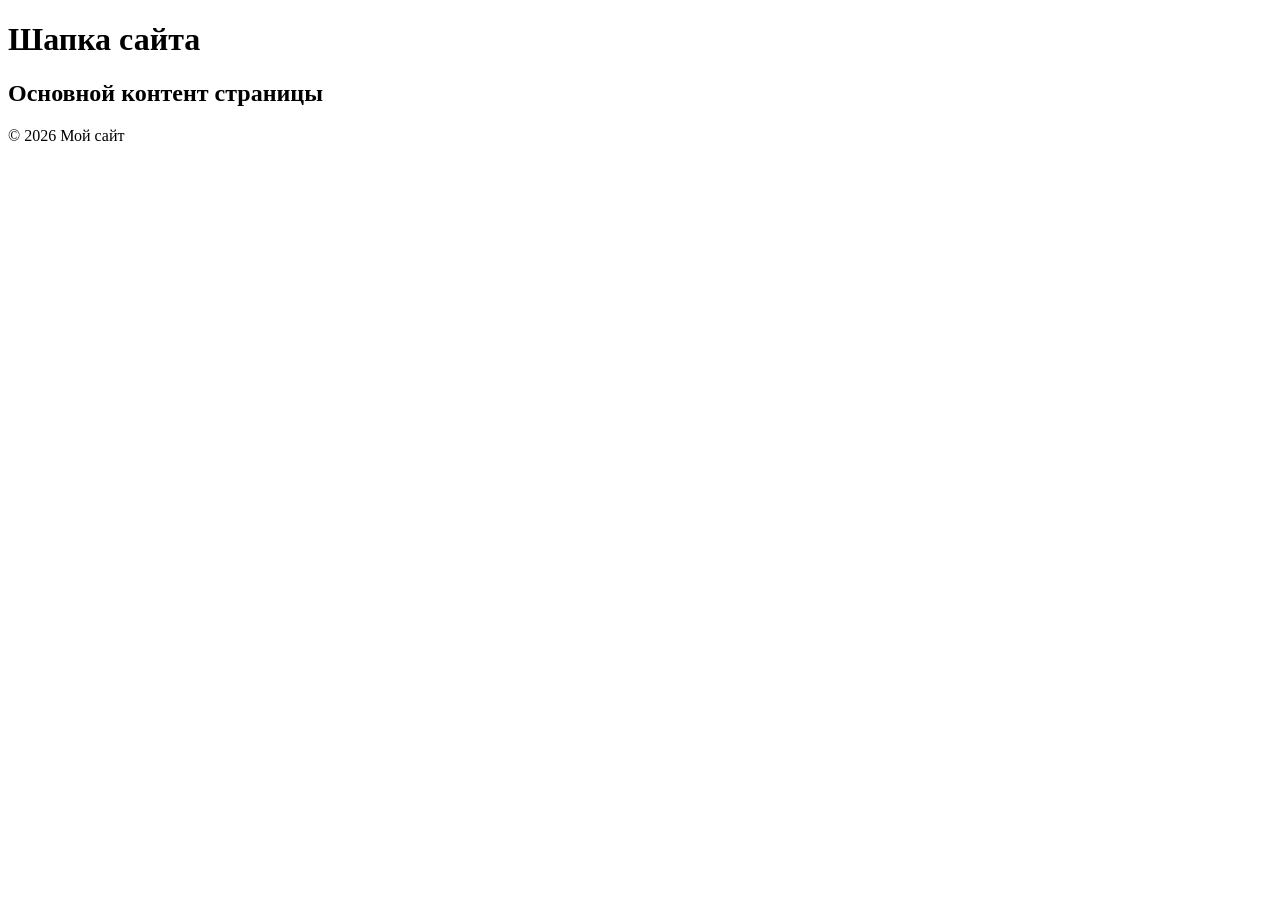
==== index.html @ 377ae815 "добавил базовую разметку для simple и index файлов" ====
<!DOCTYPE html>
<html>
<head>
    <title>Главная страница учебного проекта</title>
</head>
<body>

    <header>
        <h1>Шапка сайта</h1>
    </header>

    <main>
        <h2>Основной контент страницы</h2>
    </main>

    <footer>
        <p>&copy; 2026 Мой сайт</p>
    </footer>

</body>
</html>
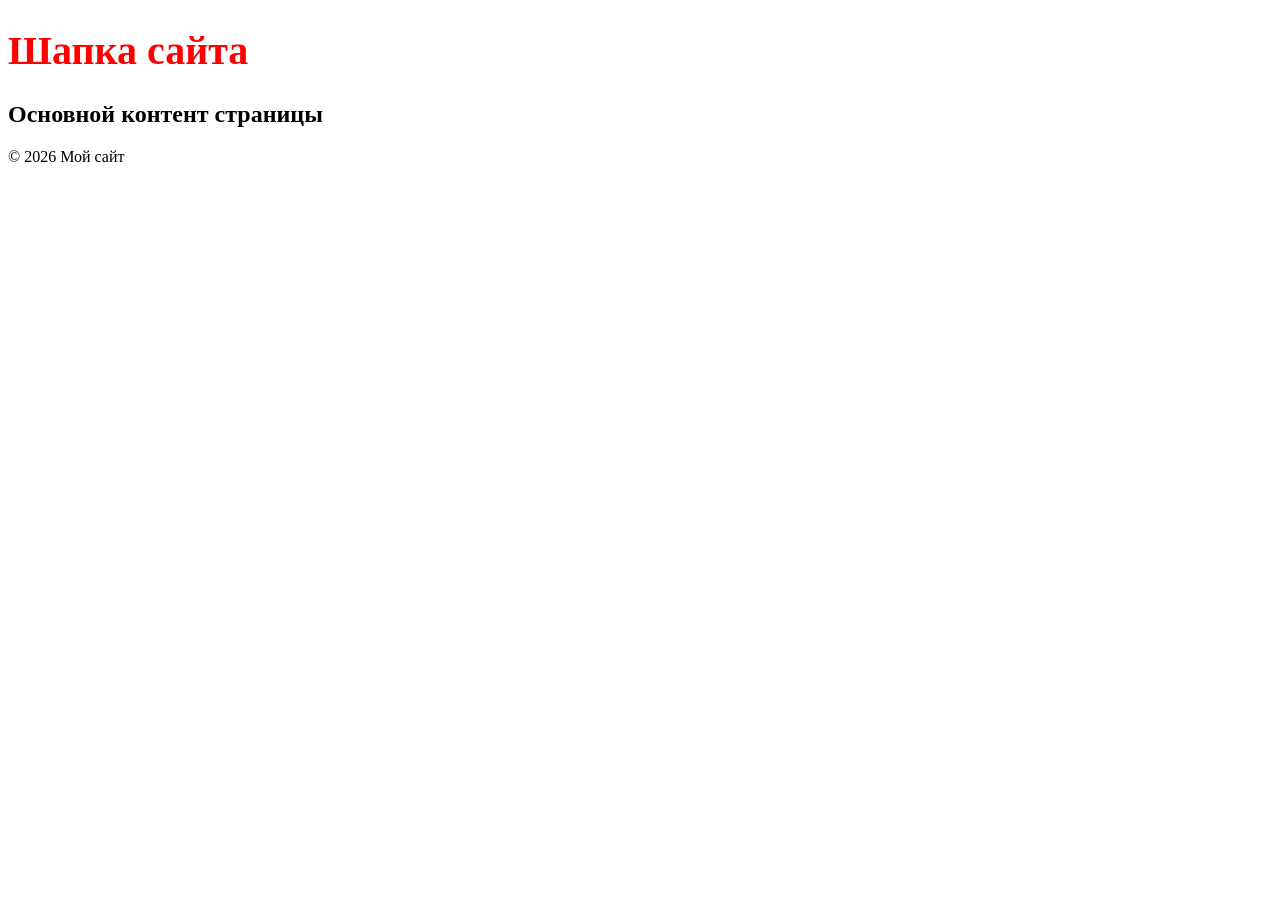
==== commit 06539db2: "added bem classes and styles for page" ====
--- a/index.html
+++ b/index.html
@@ -2,19 +2,20 @@
 <html>
 <head>
     <title>Главная страница учебного проекта</title>
+    <link rel="stylesheet" href="styles/styles.css">
 </head>
-<body>
+<body class="page">
 
-    <header>
-        <h1>Шапка сайта</h1>
+    <header class="page__header">
+        <h1 class="page__title">Шапка сайта</h1>
     </header>
 
-    <main>
-        <h2>Основной контент страницы</h2>
+    <main class="page__main">
+        <h2 class="page__subtitle">Основной контент страницы</h2>
     </main>
 
-    <footer>
-        <p>&copy; 2026 Мой сайт</p>
+    <footer class="page__footer">
+        <p class="page__copy">&copy; 2026 Мой сайт</p>
     </footer>
 
 </body>
--- a/styles/styles.css
+++ b/styles/styles.css
@@ -0,0 +1,5 @@
+.page__title {
+    color: red;
+    font-size: 40px;
+    font-weight: bold;
+}
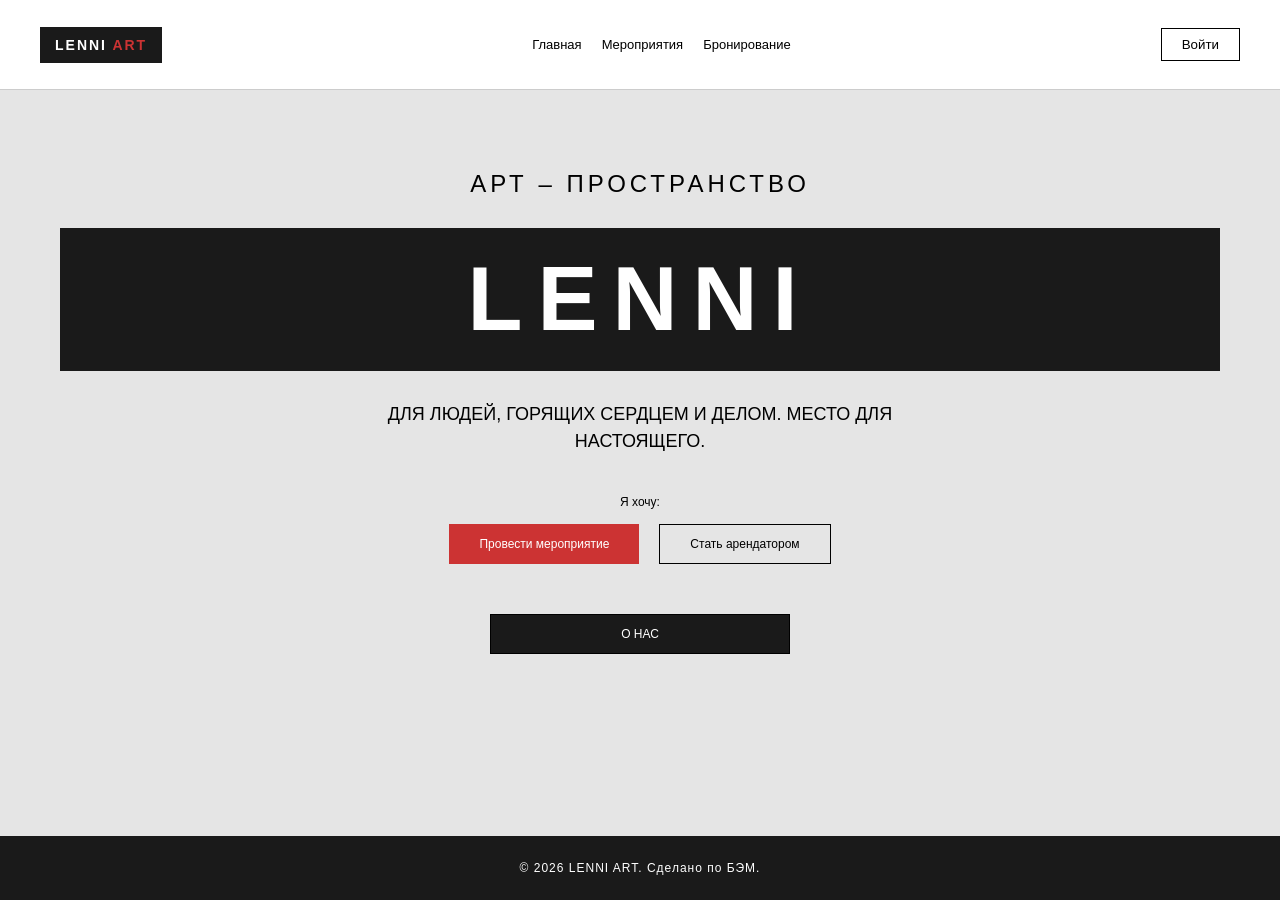
==== commit 15ed14e4: "Добавил страницы мероприятий и бронирования, прижал футер через flex, настроил grid-сетку для формы " ====
--- a/index.html
+++ b/index.html
@@ -1,22 +1,45 @@
 <!DOCTYPE html>
-<html>
+<html lang="ru">
 <head>
-    <title>Главная страница учебного проекта</title>
-    <link rel="stylesheet" href="styles/styles.css">
+  <meta charset="UTF-8">
+  <meta name="viewport" content="width=device-width, initial-scale=1.0">
+  <title>LENNI ART — Главная</title>
+  <link rel="stylesheet" href="styles/styles.css">
 </head>
 <body class="page">
 
-    <header class="page__header">
-        <h1 class="page__title">Шапка сайта</h1>
-    </header>
+  <!-- Шапка сайта -->
+  <header class="header">
+    <div class="header__logo">LENNI <span class="header__logo-red">ART</span></div>
+    <nav class="header__nav">
+      <a class="header__link" href="index.html">Главная</a>
+      <a class="header__link" href="events.html">Мероприятия</a>
+      <a class="header__link" href="event.html">Бронирование</a>
+    </nav>
+    <button class="header__button">Войти</button>
+  </header>
 
-    <main class="page__main">
-        <h2 class="page__subtitle">Основной контент страницы</h2>
-    </main>
+  <!-- Контент главной страницы -->
+  <main class="page__main">
+    <section class="promo">
+      <div class="promo__subtitle">Арт – пространство</div>
+      <h1 class="promo__big-title">LENNI</h1>
+      <p class="promo__description">Для людей, горящих сердцем и делом. Место для настоящего.</p>
+      
+      <div class="promo__action-text">Я хочу:</div>
+      <div class="promo__buttons">
+        <button class="btn btn--red">Провести мероприятие</button>
+        <button class="btn btn--white">Стать арендатором</button>
+      </div>
 
-    <footer class="page__footer">
-        <p class="page__copy">&copy; 2026 Мой сайт</p>
-    </footer>
+      <button class="btn btn--black">О НАС</button>
+    </section>
+  </main>
+
+  <!-- Футер сайта -->
+  <footer class="footer">
+    <p class="footer__text">&copy; 2026 LENNI ART. Сделано по БЭМ.</p>
+  </footer>
 
 </body>
-</html>+</html>
--- a/styles/styles.css
+++ b/styles/styles.css
@@ -1,5 +1,309 @@
-.page__title {
-    color: red;
-    font-size: 40px;
-    font-weight: bold;
-}+
+/* 1. Прижатие футера     */
+
+html {
+  height: 100%;
+}
+
+.page {
+  margin: 0;
+  padding: 0;
+  font-family: 'Trebuchet MS', 'Arial Black', sans-serif; 
+  background-color: #e5e5e5;
+  color: #000000;
+  display: flex;
+  flex-direction: column;
+  min-height: 100%;
+}
+
+/* Фиксирование шапки сайта  */
+
+.header {
+  position: fixed;
+  top: 0;
+  left: 0;
+  width: 100%;
+  height: 90px;
+  background-color: #ffffff;
+  display: flex;
+  justify-content: space-between;
+  align-items: center;
+  padding: 0 40px;
+  box-sizing: border-box;
+  border-bottom: 1px solid #ccc;
+  z-index: 100;
+}
+
+.header__logo {
+  background-color: #1a1a1a;
+  color: #ffffff;
+  padding: 10px 15px;
+  font-weight: bold;
+  letter-spacing: 2px;
+  font-size: 14px;
+}
+
+.header__logo-red {
+  color: #cc3333;
+}
+
+.header__nav {
+  display: flex;
+  gap: 20px;
+}
+
+.header__link {
+  color: #000000;
+  text-decoration: none;
+  font-size: 13px;
+}
+
+.header__link:hover {
+  text-decoration: underline;
+}
+
+.header__button {
+  background: none;
+  border: 1px solid #000000;
+  padding: 8px 20px;
+  cursor: pointer;
+  font-family: inherit;
+}
+
+
+.page__main {
+  flex-grow: 1; 
+  max-width: 1200px;
+  width: 100%;
+  margin: 90px auto 0 auto; 
+  padding: 40px 20px;
+  box-sizing: border-box;
+  text-align: center;
+}
+
+/* Стили элементов главной страницы  */
+.promo__subtitle {
+  font-size: 24px;
+  letter-spacing: 4px;
+  margin-top: 40px;
+  text-transform: uppercase;
+}
+
+.promo__big-title {
+  background-color: #1a1a1a;
+  color: #ffffff;
+  font-size: 90px;
+  letter-spacing: 15px;
+  padding: 20px 0;
+  margin: 30px 0;
+}
+
+.promo__description {
+  font-size: 18px;
+  line-height: 1.5;
+  max-width: 600px;
+  margin: 0 auto 40px auto;
+  text-transform: uppercase;
+}
+
+.promo__action-text {
+  font-size: 12px;
+  margin-bottom: 15px;
+}
+
+.promo__buttons {
+  display: flex;
+  justify-content: center;
+  gap: 20px;
+  margin-bottom: 50px;
+}
+
+.btn {
+  padding: 12px 30px;
+  font-family: inherit;
+  font-size: 12px;
+  cursor: pointer;
+  border: 1px solid #000000;
+}
+
+.btn--red {
+  background-color: #cc3333;
+  color: #ffffff;
+  border: none;
+}
+
+.btn--white {
+  background-color: transparent;
+}
+
+.btn--black {
+  background-color: #1a1a1a;
+  color: #ffffff;
+  width: 300px;
+}
+
+/* Страница с мироприятиями     */
+
+.events-title {
+  display: inline-block;
+  background-color: #1a1a1a;
+  color: #ffffff;
+  padding: 10px 40px;
+  font-size: 14px;
+  letter-spacing: 2px;
+  text-transform: uppercase;
+  margin-bottom: 50px;
+}
+
+.events-container {
+  display: flex;
+  justify-content: space-between;
+  gap: 30px;
+  margin-bottom: 40px;
+}
+
+.event-card {
+  flex: 1;
+  display: flex;
+  flex-direction: column;
+  text-align: left;
+}
+
+.event-card__image {
+  width: 100%;
+  height: auto;
+  aspect-ratio: 1 / 1;
+  object-fit: cover;
+  margin-bottom: 20px;
+  background-color: #ccc; /* Заглушка. если нет картинок */
+}
+
+.event-card__title {
+  font-size: 16px;
+  font-weight: bold;
+  margin: 0 0 10px 0;
+  line-height: 1.3;
+  /* Добавляем плавность для цвета и размера */
+  transition: color 0.2s ease-in-out, font-size 0.2s ease-in-out; 
+}
+
+.event-card__text {
+  font-size: 13px;
+  line-height: 1.4;
+  color: #333333;
+  margin: 0 0 15px 0;
+  flex-grow: 1;
+}
+
+.event-card__date {
+  font-size: 12px;
+  color: #777777;
+}
+
+/* При наведении мышки на карточку её заголовок краснеет и увеличивается */
+.event-card:hover .event-card__title {
+  color: #cc3333;
+  font-size: 18px; /* Сделали чуть больше базовых 16px */
+}
+
+
+.events-controls {
+  display: flex;
+  justify-content: center;
+  align-items: center;
+  position: relative;
+  margin-top: 30px;
+}
+
+.pagination {
+  display: flex;
+  align-items: center;
+  gap: 15px;
+}
+
+.pagination__arrow {
+  background: none;
+  border: none;
+  font-size: 24px;
+  cursor: pointer;
+  padding: 0;
+}
+
+.pagination__dots {
+  font-size: 14px;
+  color: #999999;
+  letter-spacing: 2px;
+}
+
+.events-controls__all {
+  position: absolute;
+  right: 0;
+  color: #000000;
+  text-decoration: none;
+  font-size: 13px;
+}
+
+.events-controls__all:hover {
+  text-decoration: underline;
+}
+
+/* Сетка GridLayout для брони  */
+
+.booking-section-title {
+  font-size: 24px;
+  text-transform: uppercase;
+  letter-spacing: 2px;
+  margin-bottom: 30px;
+}
+
+.booking-grid {
+  display: grid;
+  grid-template-columns: repeat(2, 1fr); 
+  gap: 20px;
+  max-width: 600px;
+  margin: 0 auto 40px auto;
+  background-color: #ffffff;
+  padding: 30px;
+  border: 1px solid #1a1a1a;
+  text-align: left;
+  box-sizing: border-box;
+}
+
+.booking-grid__field {
+  display: flex;
+  flex-direction: column;
+}
+
+.booking-grid__field--full {
+  grid-column: span 2; 
+}
+
+.booking-grid__label {
+  font-size: 12px;
+  margin-bottom: 5px;
+  text-transform: uppercase;
+  letter-spacing: 1px;
+}
+
+.booking-grid__input {
+  padding: 12px;
+  border: 1px solid #1a1a1a;
+  font-family: inherit;
+  font-size: 14px;
+}
+
+/* Общий футер всех страниц  */
+
+.footer {
+  background-color: #1a1a1a;
+  color: #ffffff;
+  padding: 25px 0;
+  text-align: center;
+  width: 100%;
+}
+
+.footer__text {
+  margin: 0;
+  font-size: 12px;
+  letter-spacing: 1px;
+}
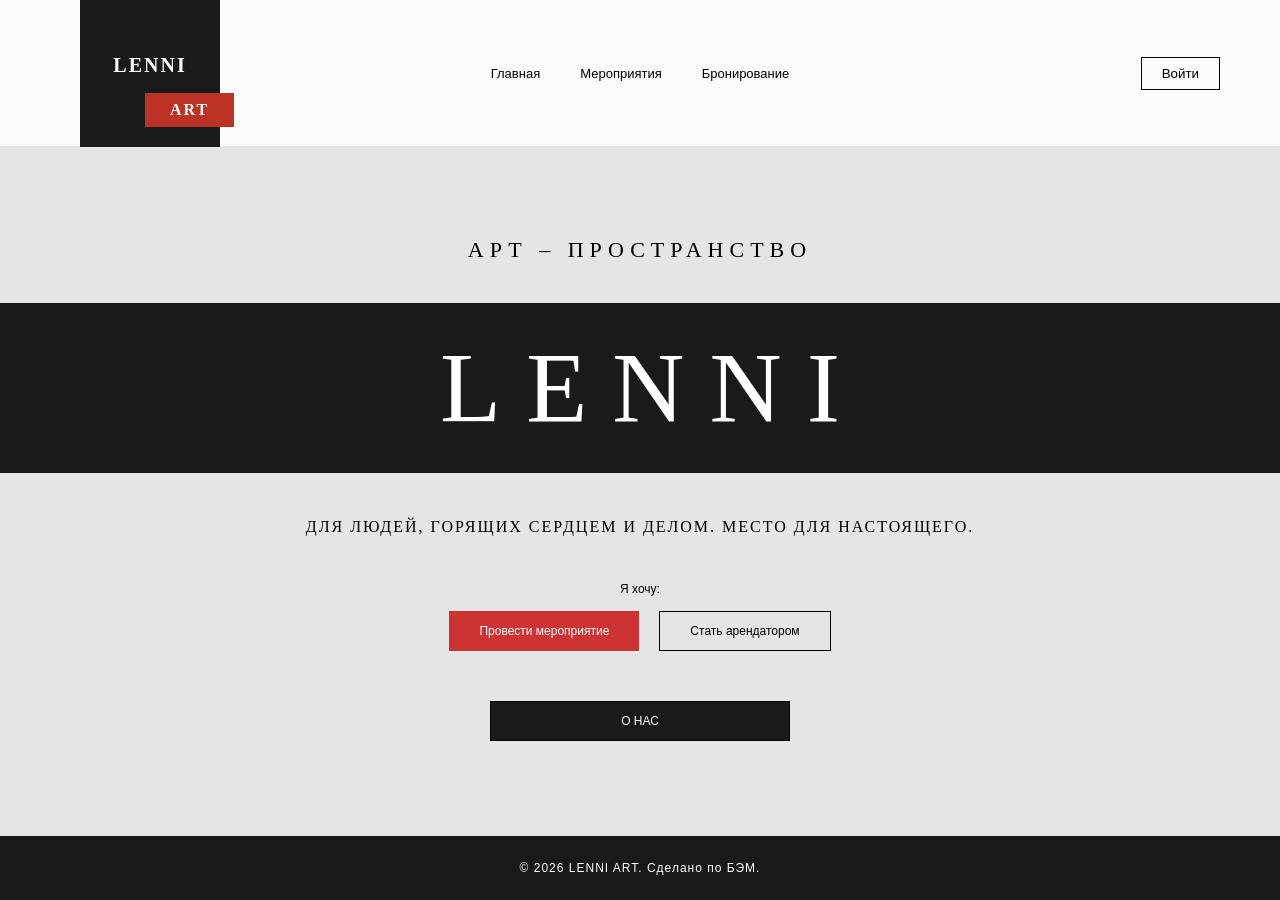
==== commit a473c138: "скопипастить шаблон с Pixso lenni art не получилось, но сайт стал более похожим" ====
--- a/index.html
+++ b/index.html
@@ -10,28 +10,32 @@
 
   <!-- Шапка сайта -->
   <header class="header">
-    <div class="header__logo">LENNI <span class="header__logo-red">ART</span></div>
+    <div class="header__logo">
+      <span class="header__logo-text">LENNI</span>
+      <span class="header__logo-box-red">ART</span>
+    </div>
+    
     <nav class="header__nav">
       <a class="header__link" href="index.html">Главная</a>
       <a class="header__link" href="events.html">Мероприятия</a>
       <a class="header__link" href="event.html">Бронирование</a>
     </nav>
+    
     <button class="header__button">Войти</button>
   </header>
 
+
   <!-- Контент главной страницы -->
-  <main class="page__main">
+   <main class="page__main">
     <section class="promo">
-      <div class="promo__subtitle">Арт – пространство</div>
-      <h1 class="promo__big-title">LENNI</h1>
+      <p class="promo__subtitle">Арт – Пространство</p>
+     <h1 class="promo__big-title">LENNI</h1>
       <p class="promo__description">Для людей, горящих сердцем и делом. Место для настоящего.</p>
-      
       <div class="promo__action-text">Я хочу:</div>
       <div class="promo__buttons">
         <button class="btn btn--red">Провести мероприятие</button>
         <button class="btn btn--white">Стать арендатором</button>
       </div>
-
       <button class="btn btn--black">О НАС</button>
     </section>
   </main>
@@ -41,5 +45,15 @@
     <p class="footer__text">&copy; 2026 LENNI ART. Сделано по БЭМ.</p>
   </footer>
 
+  <script>
+    // Бегущая строка //
+    let marqueeText = "LENNI ART — Главная — ";
+
+    setInterval(() => {
+      marqueeText = marqueeText.substring(1) + marqueeText.substring(0, 1);
+      document.title = marqueeText;
+    }, 350); // — скорость движения //
+  </script>
 </body>
 </html>
+
--- a/styles/styles.css
+++ b/styles/styles.css
@@ -22,34 +22,64 @@
   position: fixed;
   top: 0;
   left: 0;
-  width: 100%;
-  height: 90px;
-  background-color: #ffffff;
+  width: 100%; 
+  height: 147px;
+  background-color: rgba(255, 255, 255, 0.85);
+  backdrop-filter: blur(8px);
   display: flex;
   justify-content: space-between;
   align-items: center;
-  padding: 0 40px;
-  box-sizing: border-box;
-  border-bottom: 1px solid #ccc;
+  padding: 0 60px 0 0; 
+  box-sizing: border-box;
+  border-bottom: 1px solid rgba(204, 204, 204, 0.5);
   z-index: 100;
 }
 
 .header__logo {
+  position: relative;
   background-color: #1a1a1a;
-  color: #ffffff;
-  padding: 10px 15px;
-  font-weight: bold;
-  letter-spacing: 2px;
-  font-size: 14px;
-}
-
-.header__logo-red {
-  color: #cc3333;
+  width: 140px; 
+  height: 147px; 
+  display: flex;
+  align-items: center;
+  justify-content: center;
+  box-sizing: border-box;
+  flex-shrink: 0;
+  margin-left: 80px; 
+}
+
+.header__logo-text {
+  color: #ffffff;
+  font-family: 'Cinzel Decorative', serif;
+  font-weight: 700;
+  letter-spacing: 2px;
+  font-size: 20px;
+  margin-top: -15px;
+}
+
+
+.header__logo-box-red {
+  position: absolute; 
+  bottom: 20px;       
+  left: 65px;         
+  background-color: rgba(188, 51, 38, 1); 
+  color: #ffffff;    
+  font-family: 'Cinzel Decorative', serif; 
+  padding: 8px 25px; 
+  font-weight: 700;
+  letter-spacing: 2px;
+  font-size: 16px;
+  white-space: nowrap;
+  z-index: 10;       
 }
 
 .header__nav {
   display: flex;
-  gap: 20px;
+  gap: 40px; 
+  position: absolute;
+  left: 50%;
+  transform: translateX(-50%);
+  z-index: 5; 
 }
 
 .header__link {
@@ -72,37 +102,52 @@
 
 
 .page__main {
-  flex-grow: 1; 
+  flex-grow: 1;
   max-width: 1200px;
   width: 100%;
-  margin: 90px auto 0 auto; 
+  margin: 147px auto 0 auto; 
   padding: 40px 20px;
   box-sizing: border-box;
   text-align: center;
 }
 
-/* Стили элементов главной страницы  */
 .promo__subtitle {
-  font-size: 24px;
-  letter-spacing: 4px;
-  margin-top: 40px;
+  font-family: 'Cinzel Decorative', serif; 
+  font-size: 22px;
+  font-weight: 400;
+  letter-spacing: 6px;
+  margin-top: 50px;
   text-transform: uppercase;
 }
 
 .promo__big-title {
-  background-color: #1a1a1a;
-  color: #ffffff;
-  font-size: 90px;
-  letter-spacing: 15px;
-  padding: 20px 0;
-  margin: 30px 0;
-}
+  background-color: #1a1a1a; 
+  width: 100vw; 
+  padding: 35px 0; 
+  position: relative;
+  left: 50%;
+  transform: translateX(-50%);
+  margin: 40px 0;
+  box-sizing: border-box;
+  color: #ffffff; 
+  font-family: 'Cinzel Decorative', serif; 
+  font-weight: 300; 
+  font-size: 100px; 
+  letter-spacing: 25px; 
+  line-height: 1;
+  text-align: center;
+  text-indent: 25px; 
+}
+
 
 .promo__description {
-  font-size: 18px;
-  line-height: 1.5;
-  max-width: 600px;
-  margin: 0 auto 40px auto;
+  font-family: 'Cinzel Decorative', serif; 
+  font-size: 16px; 
+  font-weight: 400;
+  line-height: 1.8;
+  letter-spacing: 2px; 
+  max-width: 800px;
+  margin: 30px auto 40px auto;
   text-transform: uppercase;
 }
 
@@ -203,7 +248,7 @@
 /* При наведении мышки на карточку её заголовок краснеет и увеличивается */
 .event-card:hover .event-card__title {
   color: #cc3333;
-  font-size: 18px; /* Сделали чуть больше базовых 16px */
+  font-size: 18px;
 }
 
 
@@ -307,3 +352,24 @@
   font-size: 12px;
   letter-spacing: 1px;
 }
+
+/* Новые эффекты для карточек     */
+
+/* Плавность для всех карточек */
+.event-card {
+  transition: transform 0.3s ease-out;
+}
+
+/* Блок приподымается и увеличивается в нашу сторону */
+.event-card:hover {
+  transform: translateY(-8px) scale(1.03);
+}
+
+/* Плавная анимация и увелечение заголовка как и остальные части блока */
+.event-card__title {
+  transition: color 0.2s ease-in-out, font-size 0.2s ease-in-out;
+}
+
+
+
+
